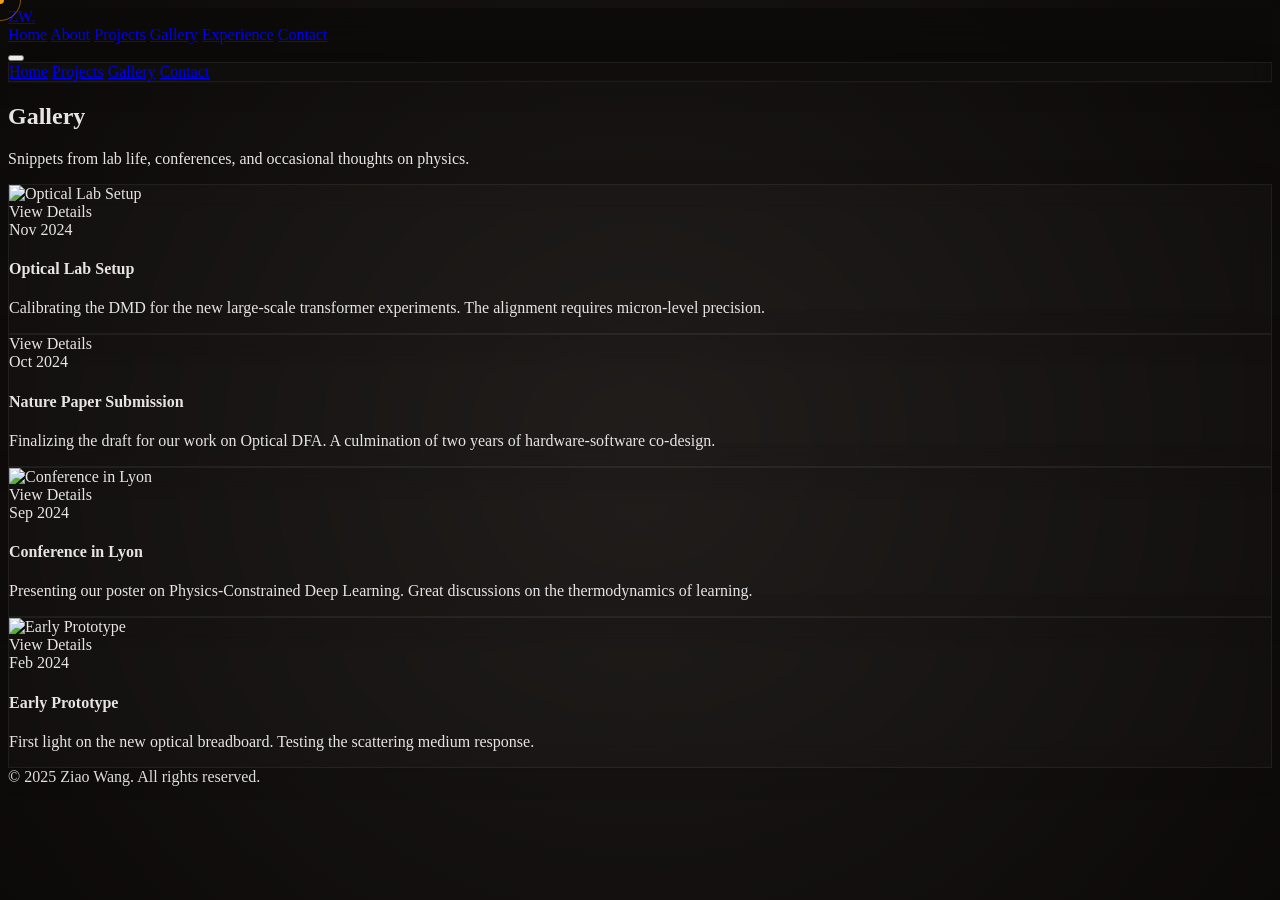
==== gallery.html @ 656bea80 "Separate Sub website" ====
<!DOCTYPE html>
<html lang="en" class="scroll-smooth">
<head>
    <meta charset="UTF-8">
    <meta name="viewport" content="width=device-width, initial-scale=1.0">
    <title>Gallery - Ziao Wang</title>
    <meta name="description" content="Photos, snippets, and thoughts from the lab and conferences.">
    
    <link rel="preconnect" href="https://fonts.googleapis.com">
    <link rel="preconnect" href="https://fonts.gstatic.com" crossorigin>
    <link href="https://fonts.googleapis.com/css2?family=Inter:wght@300;400;500;600&family=Playfair+Display:wght@400;600;700&display=swap" rel="stylesheet">
    
    <script src="https://unpkg.com/@phosphor-icons/web"></script>
    <script src="https://cdn.tailwindcss.com"></script>
    
    <script>
        tailwind.config = {
            theme: {
                extend: {
                    fontFamily: {
                        sans: ['Inter', 'sans-serif'],
                        serif: ['Playfair Display', 'serif'],
                    },
                    colors: {
                        dark: '#0c0a09', 
                        card: 'rgba(255, 247, 237, 0.03)', 
                        accent: '#8b5cf6', 
                        accentWarm: '#f59e0b',
                        textMuted: '#a8a29e',
                    },
                    animation: {
                        'float': 'float 6s ease-in-out infinite',
                    },
                    keyframes: {
                        float: {
                            '0%, 100%': { transform: 'translateY(0)' },
                            '50%': { transform: 'translateY(-10px)' },
                        }
                    }
                }
            }
        }
    </script>
    <link rel="stylesheet" href="assets/css/style.css">
</head>
<body class="antialiased selection:bg-accent selection:text-white">

    <div class="cursor-dot" id="cursor-dot"></div>
    <div class="cursor-outline" id="cursor-outline"></div>

    <div class="page-wiper" id="page-wiper">
        <div class="wiper-layer wiper-1"></div>
        <div class="wiper-layer wiper-2"></div>
    </div>

    <nav class="fixed w-full z-50 glass-nav transition-all duration-300" id="navbar">
        <div class="max-w-6xl mx-auto px-6">
            <div class="flex items-center justify-between h-20">
                <a href="index.html" class="flex items-center gap-2 nav-link page-transition interactable group">
                    <span class="text-2xl font-serif font-bold text-white tracking-tight">
                        ZW<span class="text-accentWarm">.</span>
                    </span>
                </a>

                <div class="hidden lg:block">
                    <div class="ml-10 flex items-baseline space-x-8">
                        <a href="index.html" class="nav-item nav-link page-transition interactable">Home</a>
                        <a href="index.html#about" class="nav-item nav-link anchor-scroll interactable">About</a>
                        <a href="projects.html" class="nav-item nav-link page-transition interactable">Projects</a>
                        <a href="gallery.html" class="nav-item nav-link page-transition interactable active-page">Gallery</a>
                        <a href="index.html#experience" class="nav-item nav-link anchor-scroll interactable">Experience</a>
                        <a href="index.html#contact" class="px-5 py-2.5 rounded-full border border-white/10 hover:bg-white/5 text-white transition-all text-sm font-medium nav-link anchor-scroll interactable">Contact</a>
                    </div>
                </div>
                
                <div class="lg:hidden">
                    <button id="mobile-menu-btn" class="text-white focus:outline-none interactable p-2">
                        <i class="ph ph-list text-2xl"></i>
                    </button>
                </div>
            </div>
        </div>
        
        <div id="mobile-menu" class="hidden lg:hidden glass border-t border-white/5 absolute w-full bg-dark/95 backdrop-blur-xl">
            <div class="px-4 pt-4 pb-8 flex flex-col items-center space-y-2">
                <a href="index.html" class="mobile-link nav-link page-transition block py-3 text-lg font-medium text-stone-300 w-full text-center hover:bg-white/5 rounded-lg">Home</a>
                <a href="projects.html" class="mobile-link nav-link page-transition block py-3 text-lg font-medium text-stone-300 w-full text-center hover:bg-white/5 rounded-lg">Projects</a>
                <a href="gallery.html" class="mobile-link nav-link page-transition block py-3 text-lg font-medium text-stone-300 w-full text-center hover:bg-white/5 rounded-lg">Gallery</a>
                <a href="index.html#contact" class="mobile-link nav-link anchor-scroll block py-3 text-lg font-medium text-stone-300 w-full text-center hover:bg-white/5 rounded-lg">Contact</a>
            </div>
        </div>
    </nav>

    <div id="main-content">
        <div class="ambient-glow">
            <div class="orb w-[500px] h-[500px] bg-amber-900/30 top-0 left-0 -translate-x-1/4 -translate-y-1/4"></div>
            <div class="orb w-[600px] h-[600px] bg-violet-900/20 bottom-0 right-0 translate-x-1/4 translate-y-1/4 animation-delay-2000"></div>
        </div>

        <section class="pt-32 pb-24 px-6">
            <div class="max-w-6xl mx-auto">
                <div class="flex justify-between items-end mb-12 reveal-scroll reveal-left">
                    <div>
                        <h1 class="text-4xl md:text-5xl font-serif font-bold text-white mb-4">Gallery</h1>
                        <p class="text-stone-400 max-w-md">
                            Snippets from lab life, conferences, and occasional thoughts on physics.
                        </p>
                    </div>
                </div>

                <!-- Full Gallery Grid -->
                <div id="all-gallery-grid" class="grid md:grid-cols-3 gap-6">
                    <!-- JS injected content -->
                </div>
            </div>
        </section>

        <footer class="py-8 bg-dark text-center text-stone-600 text-xs border-t border-white/5 relative z-10">
            &copy; 2025 Ziao Wang. All rights reserved.
        </footer>
    </div>

    <!-- Lightbox -->
    <div id="lightbox-modal" class="fixed inset-0 z-[9999] hidden flex items-center justify-center bg-black/90 backdrop-blur-sm p-4">
        <div class="relative max-w-4xl w-full bg-[#1c1917] rounded-2xl border border-white/10 overflow-hidden flex flex-col md:flex-row shadow-2xl">
            <button id="lightbox-close" class="absolute top-4 right-4 z-20 p-2 bg-black/50 rounded-full text-white hover:bg-white/20 transition-colors">
                <i class="ph ph-x text-xl"></i>
            </button>
            <div class="w-full md:w-3/5 h-64 md:h-auto bg-black flex items-center justify-center">
                <img id="lightbox-img" src="" alt="" class="max-h-full max-w-full object-contain">
                <div id="lightbox-icon" class="hidden text-stone-700"><i class="ph ph-image text-6xl"></i></div>
            </div>
            <div class="w-full md:w-2/5 p-8 flex flex-col justify-center">
                <span id="lightbox-date" class="text-accentWarm text-xs font-bold uppercase tracking-wider mb-2"></span>
                <h3 id="lightbox-title" class="text-2xl font-serif font-bold text-white mb-4"></h3>
                <p id="lightbox-desc" class="text-stone-400 text-sm leading-relaxed mb-6"></p>
                <div id="lightbox-tags" class="flex flex-wrap gap-2"></div>
            </div>
        </div>
    </div>

    <script src="assets/js/script.js" defer></script>
</body>
</html>
---- assets/css/style.css ----
/* Base Setup */
body {
    background-color: #0c0a09;
    color: #e7e5e4;
    overflow-x: hidden;
    cursor: none; /* Custom cursor on desktop */
}

/* Restore default cursor on touch devices */
@media (pointer: coarse) {
    body { cursor: auto; }
}

/* --- 1. Ambient Background --- */
.ambient-glow {
    position: fixed;
    top: 0; left: 0; width: 100vw; height: 100vh;
    z-index: -1; overflow: hidden;
    background: radial-gradient(circle at 50% 50%, #1c1917 0%, #0c0a09 100%);
}

.orb {
    position: absolute; border-radius: 50%;
    filter: blur(90px); opacity: 0.25;
    animation: blob 15s infinite alternate cubic-bezier(0.4, 0, 0.2, 1);
}

@keyframes blob {
    0% { transform: translate(0px, 0px) scale(1); }
    33% { transform: translate(30px, -50px) scale(1.1); }
    66% { transform: translate(-20px, 20px) scale(0.9); }
    100% { transform: translate(0px, 0px) scale(1); }
}

/* --- 2. Utilities --- */
.glass {
    background: rgba(255, 255, 255, 0.02);
    backdrop-filter: blur(12px);
    -webkit-backdrop-filter: blur(12px);
    border: 1px solid rgba(255, 255, 255, 0.06);
    box-shadow: 0 4px 30px rgba(0, 0, 0, 0.1);
}

.glass-nav {
    background: rgba(12, 10, 9, 0.8);
    backdrop-filter: blur(16px);
    border-bottom: 1px solid rgba(255, 255, 255, 0.03);
}

.text-gradient {
    background: linear-gradient(135deg, #e7e5e4 0%, #a78bfa 50%, #fbbf24 100%);
    background-clip: text;
    -webkit-background-clip: text;
    -webkit-text-fill-color: transparent;
}

.nav-link { position: relative; }
/* Desktop underline effect */
.nav-item::after {
    content: ''; position: absolute; bottom: -4px; left: 0; width: 0; height: 1px;
    background-color: #f59e0b; transition: width 0.3s ease;
}
.nav-item:hover::after { width: 100%; }

/* --- 3. Scroll & Motion System --- */

/* A. Scroll Reveal (The "Flow") */
.reveal-scroll {
    opacity: 0;
    transition: all 1s cubic-bezier(0.2, 0.8, 0.2, 1);
}

/* Variations */
.reveal-up { transform: translateY(40px); }
.reveal-left { transform: translateX(-40px); }
.reveal-right { transform: translateX(40px); }
.reveal-scale { transform: scale(0.95); }

.reveal-scroll.active {
    opacity: 1;
    transform: translate(0) scale(1);
}

/* B. Nav Transition (The "Cinema Wipe") */
.page-wiper {
    position: fixed;
    inset: 0;
    z-index: 9999;
    pointer-events: none;
    display: flex;
    flex-direction: column;
}

.wiper-layer {
    width: 100%;
    height: 100%;
    transform: translateY(100%);
    transition: transform 0.8s cubic-bezier(0.7, 0, 0.3, 1);
}

.wiper-1 { background: #1c1917; z-index: 2; } /* Base dark layer */
.wiper-2 { background: rgba(139, 92, 246, 0.1); backdrop-filter: blur(20px); z-index: 3; margin-top: -100vh; transition-delay: 0.1s;} /* Glass accent layer */

/* Active state for wiping IN (Up) */
.page-wiper.wiping-in .wiper-layer {
    transform: translateY(0%);
}

/* Active state for wiping OUT (Up and away) */
.page-wiper.wiping-out .wiper-layer {
    transform: translateY(-100%);
}

/* Content Scale Effect during Transition */
#main-content {
    transition: transform 0.8s cubic-bezier(0.7, 0, 0.3, 1), opacity 0.4s ease;
    transform-origin: center top;
}
body.transitioning #main-content {
    transform: scale(0.95) translateY(20px);
    opacity: 0.6;
    filter: blur(2px);
}

/* --- 4. Custom Cursor --- */
.cursor-dot, .cursor-outline {
    position: fixed; top: 0; left: 0;
    transform: translate(-50%, -50%);
    border-radius: 50%; z-index: 10000;
    pointer-events: none; display: none;
}
.cursor-dot { width: 8px; height: 8px; background-color: #f59e0b; }
.cursor-outline {
    width: 40px; height: 40px;
    border: 1px solid rgba(245, 158, 11, 0.5);
    transition: width 0.2s, height 0.2s, background-color 0.2s;
}
body.hovering .cursor-outline {
    width: 60px; height: 60px;
    background-color: rgba(245, 158, 11, 0.1);
    border-color: transparent;
}

/* --- 5. Gallery & Modal --- */
.gallery-card:hover .card-thumb { transform: scale(1.05); }
.gallery-card:hover .card-overlay { opacity: 1; }

#lightbox-modal {
    transition: opacity 0.3s ease;
}
#lightbox-modal.hidden { opacity: 0; pointer-events: none; }
#lightbox-modal:not(.hidden) { opacity: 1; pointer-events: auto; }

/* Timeline Line */
.timeline-line::before {
    content: ''; position: absolute; left: 0; top: 0; bottom: 0; width: 1px;
    background: linear-gradient(to bottom, transparent, #8b5cf6, transparent); opacity: 0.5;
}
@media (min-width: 768px) { .timeline-line::before { left: 50%; transform: translateX(-50%); } }
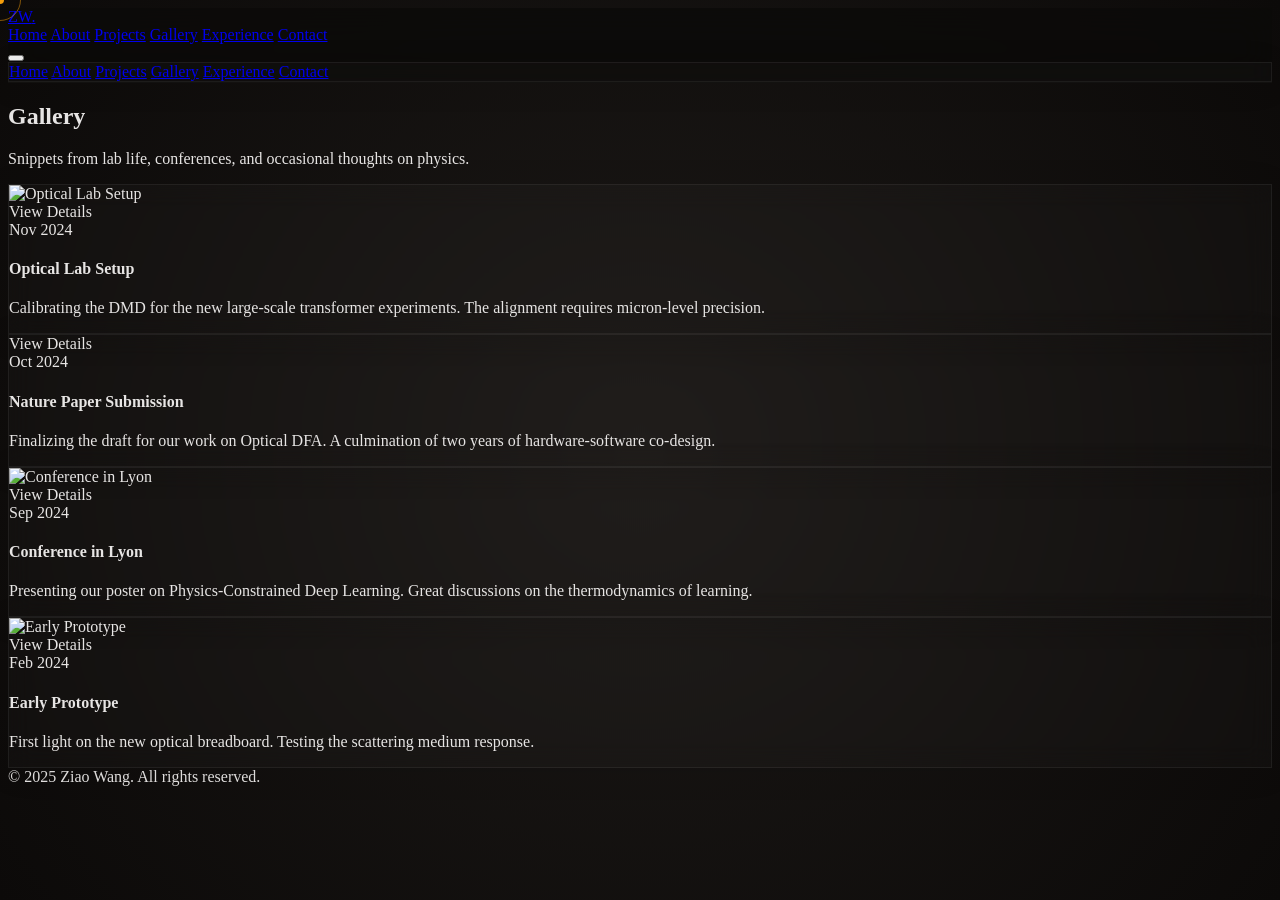
==== commit 79191af3: "Fix mobile menu bar" ====
--- a/gallery.html
+++ b/gallery.html
@@ -84,8 +84,10 @@
         <div id="mobile-menu" class="hidden lg:hidden glass border-t border-white/5 absolute w-full bg-dark/95 backdrop-blur-xl">
             <div class="px-4 pt-4 pb-8 flex flex-col items-center space-y-2">
                 <a href="index.html" class="mobile-link nav-link page-transition block py-3 text-lg font-medium text-stone-300 w-full text-center hover:bg-white/5 rounded-lg">Home</a>
+                <a href="index.html#about" class="mobile-link nav-link anchor-scroll block py-3 text-lg font-medium text-stone-300 w-full text-center hover:bg-white/5 rounded-lg">About</a>
                 <a href="projects.html" class="mobile-link nav-link page-transition block py-3 text-lg font-medium text-stone-300 w-full text-center hover:bg-white/5 rounded-lg">Projects</a>
                 <a href="gallery.html" class="mobile-link nav-link page-transition block py-3 text-lg font-medium text-stone-300 w-full text-center hover:bg-white/5 rounded-lg">Gallery</a>
+                <a href="index.html#experience" class="mobile-link nav-link anchor-scroll block py-3 text-lg font-medium text-stone-300 w-full text-center hover:bg-white/5 rounded-lg">Experience</a>
                 <a href="index.html#contact" class="mobile-link nav-link anchor-scroll block py-3 text-lg font-medium text-stone-300 w-full text-center hover:bg-white/5 rounded-lg">Contact</a>
             </div>
         </div>
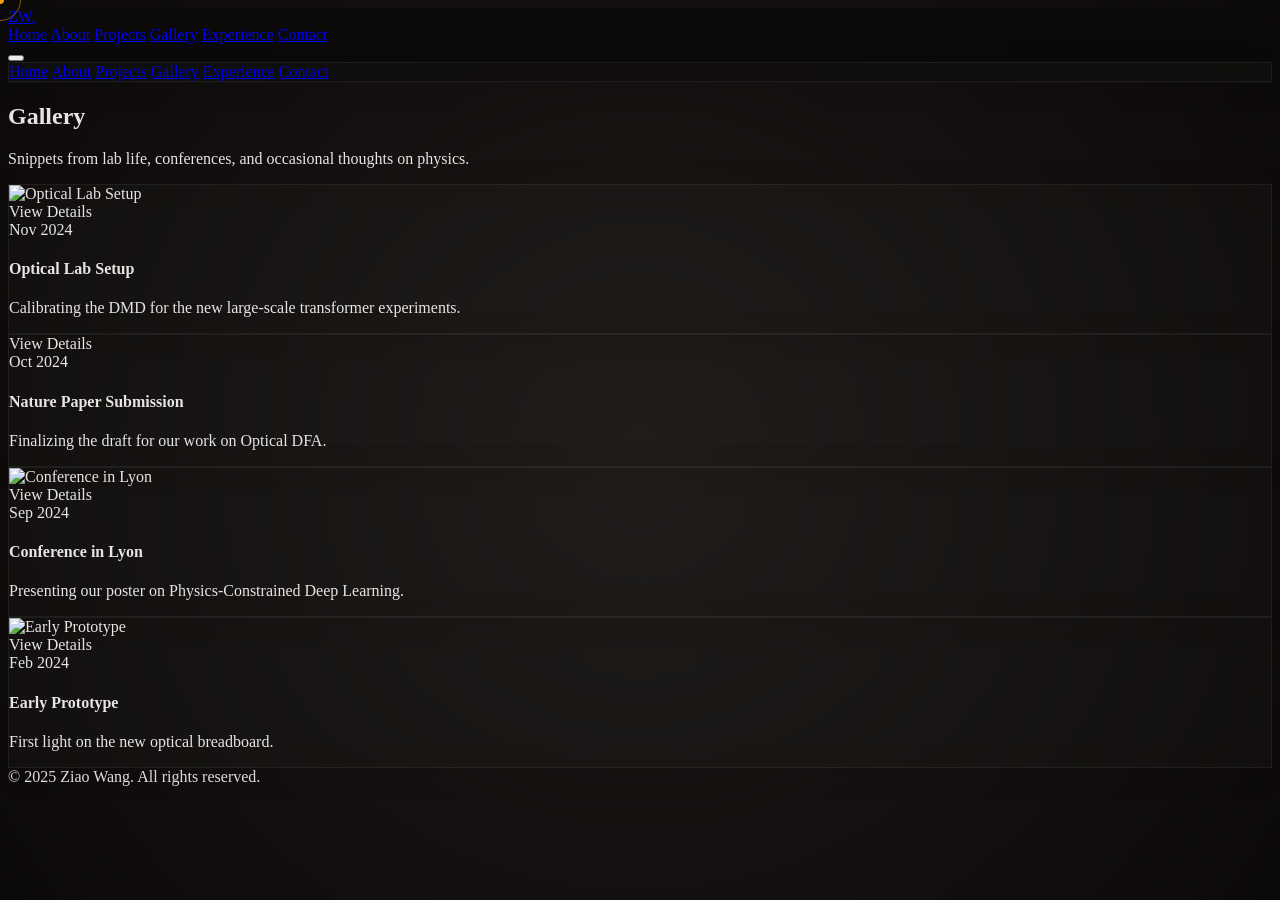
==== commit c1ee4a9b: "rolling bar" ====
--- a/gallery.html
+++ b/gallery.html
@@ -56,7 +56,7 @@
     <nav class="fixed w-full z-50 glass-nav transition-all duration-300" id="navbar">
         <div class="max-w-6xl mx-auto px-6">
             <div class="flex items-center justify-between h-20">
-                <a href="index.html" class="flex items-center gap-2 nav-link page-transition interactable group">
+                <a href="index.html" class="flex items-center gap-2 nav-link interactable group">
                     <span class="text-2xl font-serif font-bold text-white tracking-tight">
                         ZW<span class="text-accentWarm">.</span>
                     </span>
@@ -64,12 +64,12 @@
 
                 <div class="hidden lg:block">
                     <div class="ml-10 flex items-baseline space-x-8">
-                        <a href="index.html" class="nav-item nav-link page-transition interactable">Home</a>
-                        <a href="index.html#about" class="nav-item nav-link anchor-scroll interactable">About</a>
-                        <a href="projects.html" class="nav-item nav-link page-transition interactable">Projects</a>
-                        <a href="gallery.html" class="nav-item nav-link page-transition interactable active-page">Gallery</a>
-                        <a href="index.html#experience" class="nav-item nav-link anchor-scroll interactable">Experience</a>
-                        <a href="index.html#contact" class="px-5 py-2.5 rounded-full border border-white/10 hover:bg-white/5 text-white transition-all text-sm font-medium nav-link anchor-scroll interactable">Contact</a>
+                        <a href="index.html" class="nav-item nav-link interactable">Home</a>
+                        <a href="index.html#about" class="nav-item nav-link interactable">About</a>
+                        <a href="index.html#home-projects-section" class="nav-item nav-link interactable">Projects</a>
+                        <a href="index.html#gallery-preview" class="nav-item nav-link interactable active-page">Gallery</a>
+                        <a href="index.html#experience" class="nav-item nav-link interactable">Experience</a>
+                        <a href="index.html#contact" class="px-5 py-2.5 rounded-full border border-white/10 hover:bg-white/5 text-white transition-all text-sm font-medium nav-link interactable">Contact</a>
                     </div>
                 </div>
                 
@@ -83,12 +83,12 @@
         
         <div id="mobile-menu" class="hidden lg:hidden glass border-t border-white/5 absolute w-full bg-dark/95 backdrop-blur-xl">
             <div class="px-4 pt-4 pb-8 flex flex-col items-center space-y-2">
-                <a href="index.html" class="mobile-link nav-link page-transition block py-3 text-lg font-medium text-stone-300 w-full text-center hover:bg-white/5 rounded-lg">Home</a>
-                <a href="index.html#about" class="mobile-link nav-link anchor-scroll block py-3 text-lg font-medium text-stone-300 w-full text-center hover:bg-white/5 rounded-lg">About</a>
-                <a href="projects.html" class="mobile-link nav-link page-transition block py-3 text-lg font-medium text-stone-300 w-full text-center hover:bg-white/5 rounded-lg">Projects</a>
-                <a href="gallery.html" class="mobile-link nav-link page-transition block py-3 text-lg font-medium text-stone-300 w-full text-center hover:bg-white/5 rounded-lg">Gallery</a>
-                <a href="index.html#experience" class="mobile-link nav-link anchor-scroll block py-3 text-lg font-medium text-stone-300 w-full text-center hover:bg-white/5 rounded-lg">Experience</a>
-                <a href="index.html#contact" class="mobile-link nav-link anchor-scroll block py-3 text-lg font-medium text-stone-300 w-full text-center hover:bg-white/5 rounded-lg">Contact</a>
+                <a href="index.html" class="mobile-link nav-link block py-3 text-lg font-medium text-stone-300 w-full text-center hover:bg-white/5 rounded-lg">Home</a>
+                <a href="index.html#about" class="mobile-link nav-link block py-3 text-lg font-medium text-stone-300 w-full text-center hover:bg-white/5 rounded-lg">About</a>
+                <a href="index.html#home-projects-section" class="mobile-link nav-link block py-3 text-lg font-medium text-stone-300 w-full text-center hover:bg-white/5 rounded-lg">Projects</a>
+                <a href="index.html#gallery-preview" class="mobile-link nav-link block py-3 text-lg font-medium text-stone-300 w-full text-center hover:bg-white/5 rounded-lg">Gallery</a>
+                <a href="index.html#experience" class="mobile-link nav-link block py-3 text-lg font-medium text-stone-300 w-full text-center hover:bg-white/5 rounded-lg">Experience</a>
+                <a href="index.html#contact" class="mobile-link nav-link block py-3 text-lg font-medium text-stone-300 w-full text-center hover:bg-white/5 rounded-lg">Contact</a>
             </div>
         </div>
     </nav>
@@ -128,15 +128,21 @@
             <button id="lightbox-close" class="absolute top-4 right-4 z-20 p-2 bg-black/50 rounded-full text-white hover:bg-white/20 transition-colors">
                 <i class="ph ph-x text-xl"></i>
             </button>
+
             <div class="w-full md:w-3/5 h-64 md:h-auto bg-black flex items-center justify-center">
-                <img id="lightbox-img" src="" alt="" class="max-h-full max-w-full object-contain">
+                <img id="lightbox-img" src="" alt="" class="max-h-full max-w-full object-contain hidden">
                 <div id="lightbox-icon" class="hidden text-stone-700"><i class="ph ph-image text-6xl"></i></div>
             </div>
-            <div class="w-full md:w-2/5 p-8 flex flex-col justify-center">
+
+            <div class="w-full md:w-2/5 p-8 flex flex-col justify-center overflow-y-auto max-h-[80vh]">
                 <span id="lightbox-date" class="text-accentWarm text-xs font-bold uppercase tracking-wider mb-2"></span>
                 <h3 id="lightbox-title" class="text-2xl font-serif font-bold text-white mb-4"></h3>
-                <p id="lightbox-desc" class="text-stone-400 text-sm leading-relaxed mb-6"></p>
-                <div id="lightbox-tags" class="flex flex-wrap gap-2"></div>
+                
+                <div id="lightbox-desc" class="text-stone-400 text-sm leading-relaxed mb-6 space-y-4"></div>
+                
+                <div id="lightbox-links" class="flex flex-wrap gap-3 mb-6 hidden"></div>
+                
+                <div id="lightbox-tags" class="flex flex-wrap gap-2 mt-auto"></div>
             </div>
         </div>
     </div>
--- a/assets/css/style.css
+++ b/assets/css/style.css
@@ -156,4 +156,124 @@
     content: ''; position: absolute; left: 0; top: 0; bottom: 0; width: 1px;
     background: linear-gradient(to bottom, transparent, #8b5cf6, transparent); opacity: 0.5;
 }
-@media (min-width: 768px) { .timeline-line::before { left: 50%; transform: translateX(-50%); } }+@media (min-width: 768px) { .timeline-line::before { left: 50%; transform: translateX(-50%); } }
+
+/* --- 6. Project Cards (New Interactive Layout) --- */
+.project-card {
+    cursor: pointer; /* Indicates interactivity */
+    display: flex;
+    flex-direction: column;
+    height: 100%;
+}
+
+.project-thumb-container {
+    position: relative;
+    width: 100%;
+    height: 200px; /* Fixed height for consistency */
+    overflow: hidden;
+    background-color: #1c1917;
+}
+
+.project-thumb {
+    width: 100%;
+    height: 100%;
+    object-fit: cover;
+    transition: transform 0.7s ease;
+}
+
+.project-card:hover .project-thumb {
+    transform: scale(1.05);
+}
+
+/* Bullet points in project card */
+.project-bullets {
+    list-style-type: none; /* We will add custom markers if needed, or use layout */
+    margin: 0;
+    padding: 0;
+}
+.project-bullets li {
+    position: relative;
+    padding-left: 1.25rem;
+    margin-bottom: 0.5rem;
+    font-size: 0.875rem; /* text-sm */
+    color: #a8a29e; /* text-stone-400 */
+    line-height: 1.5;
+}
+.project-bullets li::before {
+    content: '•';
+    position: absolute;
+    left: 0;
+    color: #f59e0b; /* accentWarm */
+    font-weight: bold;
+}
+
+/* --- 7. Navigation Cleanup (No "Ugly Box") --- */
+.nav-link:focus {
+    outline: none; /* Removes default browser focus ring */
+}
+/* Optional: Add a subtle style for keyboard navigation users only if needed, 
+   but strictly removing the outline as requested for mouse clicks. */
+
+/* --- 8. Scroll Progress Bar --- */
+.scroll-progress-container {
+    position: absolute;
+    bottom: 0;
+    left: 0;
+    width: 100%;
+    height: 2px;
+    background: rgba(255, 255, 255, 0.05);
+    z-index: 60; /* Above navbar background */
+}
+
+.scroll-progress-bar {
+    height: 100%;
+    width: 0%;
+    background: linear-gradient(90deg, #8b5cf6, #f59e0b); /* Accent gradient */
+    box-shadow: 0 0 10px rgba(245, 158, 11, 0.5);
+    transition: width 0.1s linear;
+}
+
+/* --- 9. Back to Top Button --- */
+#back-to-top {
+    position: fixed;
+    bottom: 2rem;
+    right: 2rem;
+    width: 3rem;
+    height: 3rem;
+    border-radius: 50%;
+    background: rgba(12, 10, 9, 0.8); /* Dark background */
+    border: 1px solid rgba(255, 255, 255, 0.1);
+    color: #f59e0b; /* Accent warm */
+    display: flex;
+    align-items: center;
+    justify-content: center;
+    cursor: pointer;
+    z-index: 40;
+    opacity: 0;
+    transform: translateY(20px);
+    pointer-events: none; /* Not clickable when hidden */
+    transition: all 0.4s cubic-bezier(0.2, 0.8, 0.2, 1);
+    backdrop-filter: blur(8px);
+}
+
+#back-to-top.visible {
+    opacity: 1;
+    transform: translateY(0);
+    pointer-events: auto;
+}
+
+#back-to-top:hover {
+    background: rgba(255, 255, 255, 0.1);
+    transform: translateY(-4px);
+    box-shadow: 0 10px 20px rgba(0, 0, 0, 0.3);
+}
+
+/* Mobile adjustment for Back-to-Top */
+@media (max-width: 768px) {
+    #back-to-top {
+        bottom: 1.5rem;
+        right: 1.5rem;
+        width: 2.5rem;
+        height: 2.5rem;
+    }
+}
